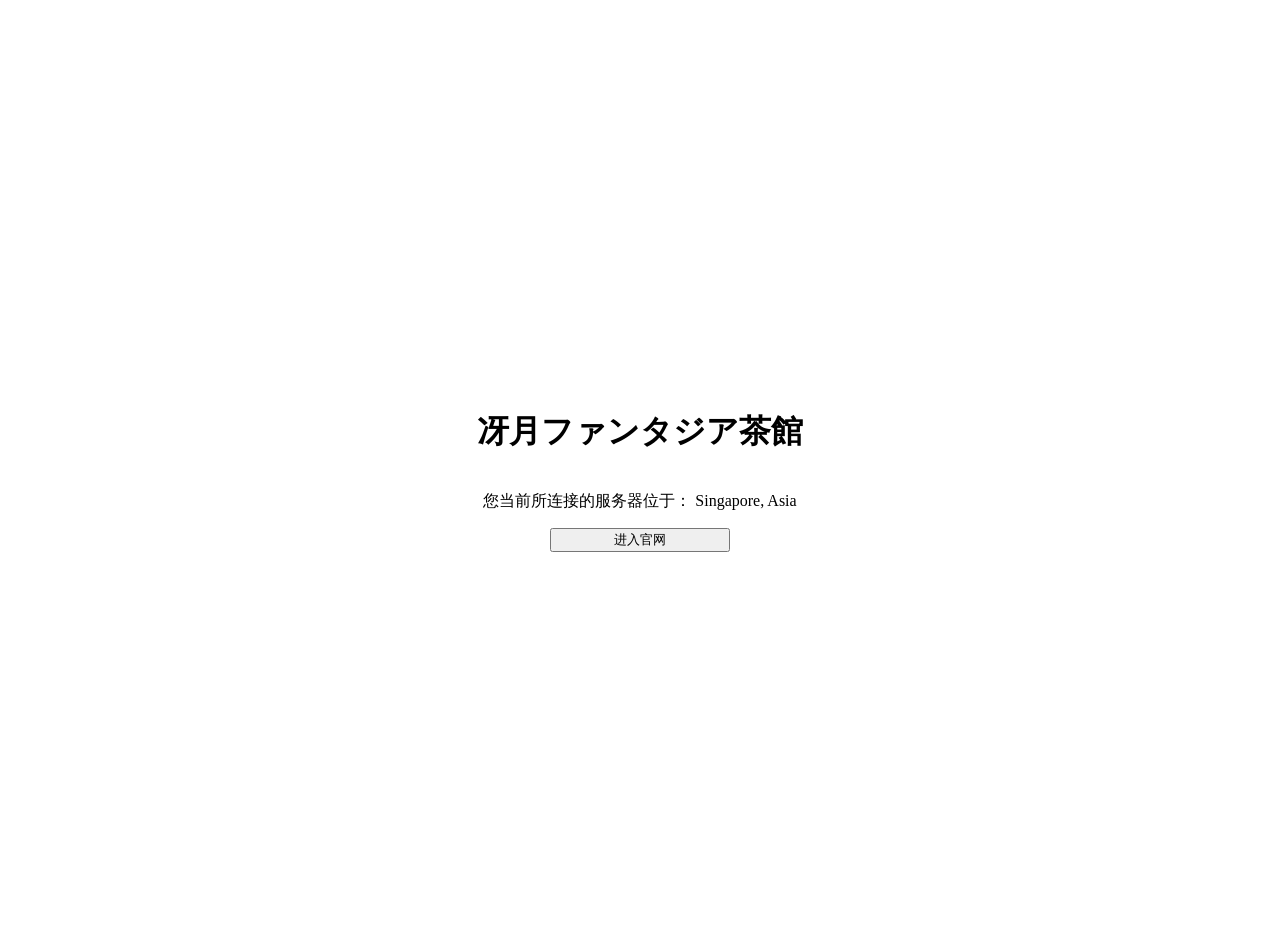
==== index.html @ 2f6b3a47 "优化了页面逻辑" ====
<!DOCTYPE html>
<html lang="zh-CN">



<head>

    <meta charset="UTF-8">

    <!-- 移动端适配 -->
    <meta name="viewport"
          content="width=device-width, initial-scale=1.0, viewport-fit=cover">

    <!-- SEO -->
    <meta name="description"
          content="冴月ファンタジア茶館官方网站">

    <meta name="theme-color"
          content="#ffffff">

    <title>冴月ファンタジア茶館</title>

    <!-- Main Style -->
    <link rel="stylesheet"
          href="style/welcome.css">


</head>

<body>

<main class="container">

    <!-- Logo -->
    <header>

        <h1 class="logo_01">
            冴月ファンタジア茶館
        </h1>

    </header>

    <!-- Slogan -->
    <section>

        <p class="slogan_02"></p>

        <p class="location">
            您当前所连接的服务器位于：
            Singapore, Asia
        </p>

        <p class="slogan_01"></p>

    </section>

    <!-- Enter Button -->
    <nav>

        <button
            class="button_1"
            type="button"
            onclick="window.location.href='pages/home.html'">

            进入官网

        </button>

    </nav>

</main>

</body>

</html>
---- style/welcome.css ----
@font-face {
    font-family: 'NotoSerifVariable';
    src: url('../NotoSerif.ttf') format('truetype');
    font-weight: 100 900;
    font-stretch: 75% 125%;
    font-display: swap;
}

body {
    font-family: 'NotoSerifVariable', serif;
    margin: 0;
}

html,
body {
    width: 100%;
    overflow-x: hidden;
}

body {
    min-height: 100vh;
    padding-top: env(safe-area-inset-top);
    padding-right: env(safe-area-inset-right);
    padding-bottom: env(safe-area-inset-bottom);
    padding-left: env(safe-area-inset-left);
    box-sizing: border-box;
}

.container {
    min-height: 100vh;

    display: flex;
    flex-direction: column;

    justify-content: center;
    align-items: center;

    padding: 20px;
    text-align: center;
}

.button_1 {
    min-width: 180px;
    max-width: 90vw;
}

@media (max-width: 1024px) {
    .container {
        padding: 40px;
    }
}

@media (max-width: 768px) {
    .container {
        padding: 24px;
    }

    .logo_01 {
        font-size: clamp(2rem, 6vw, 2.5rem);
    }

    .slogan_01,
    .slogan_02 {
        font-size: clamp(1rem, 4vw, 1.2rem);
    }

    .location {
        font-size: 0.95rem;
    }

    .button_1 {
        width: 100%;
        max-width: 320px;
    }
}

@media (max-width: 480px) {
    .container {
        padding: 16px;
    }

    .location {
        line-height: 1.6;
    }
}
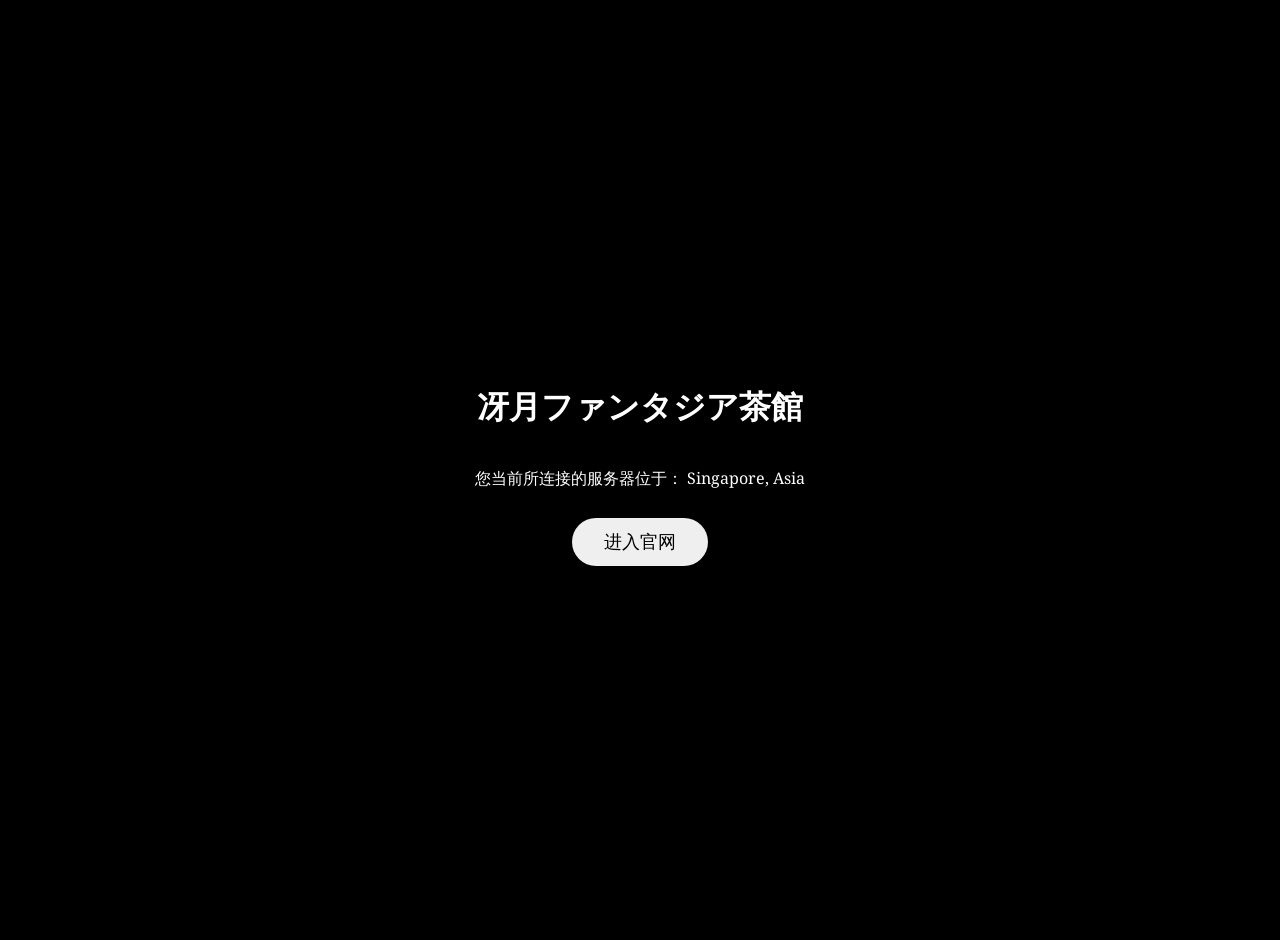
==== commit d9b47070: "chore: update fonts and adjust business logic; fix some bugs" ====
--- a/index.html
+++ b/index.html
@@ -9,7 +9,7 @@
 
     <!-- 移动端适配 -->
     <meta name="viewport"
-          content="width=device-width, initial-scale=1.0, viewport-fit=cover">
+          content="width=device-width, initial-scale=1, maximum-scale=1, user-scalable=no">
 
     <!-- SEO -->
     <meta name="description"
--- a/style/welcome.css
+++ b/style/welcome.css
@@ -1,6 +1,6 @@
 @font-face {
     font-family: 'NotoSerifVariable';
-    src: url('../NotoSerif.ttf') format('truetype');
+    src: url('../assets/fonts/NotoSerif.ttf') format('truetype');
     font-weight: 100 900;
     font-stretch: 75% 125%;
     font-display: swap;
@@ -15,15 +15,19 @@
 body {
     width: 100%;
     overflow-x: hidden;
+    background-color: black;
+    color: white;
 }
 
 body {
     min-height: 100vh;
-    padding-top: env(safe-area-inset-top);
-    padding-right: env(safe-area-inset-right);
-    padding-bottom: env(safe-area-inset-bottom);
-    padding-left: env(safe-area-inset-left);
+    padding: env(safe-area-inset-top) env(safe-area-inset-right) env(safe-area-inset-bottom) env(safe-area-inset-left);
     box-sizing: border-box;
+    margin: 0;
+    height: 100vh;
+    overflow: hidden;
+    position: fixed;
+    width: 100%;
 }
 
 .container {
@@ -40,8 +44,17 @@
 }
 
 .button_1 {
-    min-width: 180px;
-    max-width: 90vw;
+    /*background-color:00FF73;*/
+    border: none;
+    color: Black;
+    padding: 12px 32px;
+    text-align: center;
+    text-decoration: none;
+    display: inline-block;
+    font-size: 18px;
+    margin: 12px 0px;
+    cursor: pointer;
+    border-radius: 35px;
 }
 
 @media (max-width: 1024px) {
@@ -69,8 +82,16 @@
     }
 
     .button_1 {
-        width: 100%;
-        max-width: 320px;
+        border: none;
+        color: Black;
+        padding: 12px 32px;
+        text-align: center;
+        text-decoration: none;
+        display: inline-block;
+        font-size: 18px;
+        margin: 12px 0px;
+        cursor: pointer;
+        border-radius: 35px;
     }
 }
 
